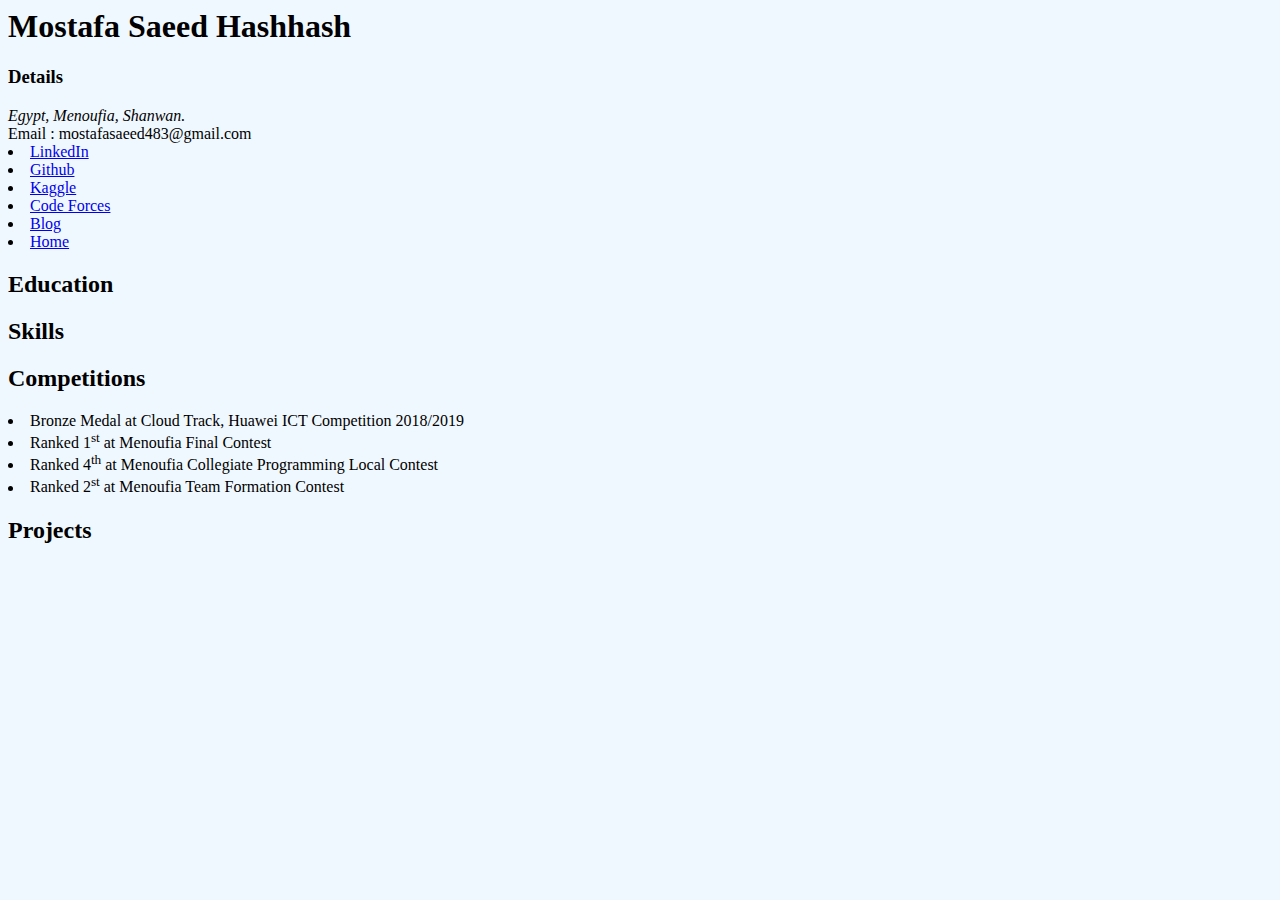
==== index.html @ 3aeddfa9 "f" ====
<html>
    <head>
        <title> Mostafa </title>
        <link rel="stylesheet"  href="style.css" >
        <link rel="icon" href="me.jpg">
    </head>

    <body>

        <div class="head">
            <div class="cont">
                <h1> Mostafa Saeed Hashhash </h1>
                <h3> Details </h3>
                <address> Egypt, Menoufia, Shanwan.</address>
                Email : mostafasaeed483@gmail.com
                <li><a href="https://www.linkedin.com/in/mostafa-saeed/"> LinkedIn </a></li>
                <li><a href="https://github.com/mostafa-hashhash"> Github </a></li>
                <li><a href="https://www.kaggle.com/mostafas"> Kaggle </a></li>
                <li><a href="http://codeforces.com/profile/mostafa_hashhash"> Code Forces </a></li>

                <li> <a href="blog.html"> Blog </a> </li>
                <li> <a href="index.html"> Home </a> </li>
            </div>
        </div>

        <div class="edu">
            <div class="cont">
                <h2>
                    Education
                </h2>
            </div>
        </div>

        <div class="sk">
            <div class="cont">
                <h2>
                    Skills
                </h2>
            </div>
        </div>       
        
        <div class="comp">
            <div class="cont">
                <h2> Competitions </h2>
                <lu>
                    <li> Bronze Medal at Cloud Track, Huawei ICT Competition 2018/2019  </li>
                    <li> Ranked 1<sup>st</sup> at Menoufia Final Contest </li>
                    <li> Ranked 4<sup>th</sup> at Menoufia Collegiate Programming Local Contest </li>
                    <li> Ranked 2<sup>st</sup> at Menoufia Team Formation Contest </li>
                </lu>
            </div>
        </div>
        
        </div class="proj">        
        <div class="cont">
                <h2>
                    Projects 
                </h2>
            </div>
        </div>

    </body>
</html>
---- style.css ----
body
{
    background-color: aliceblue
}
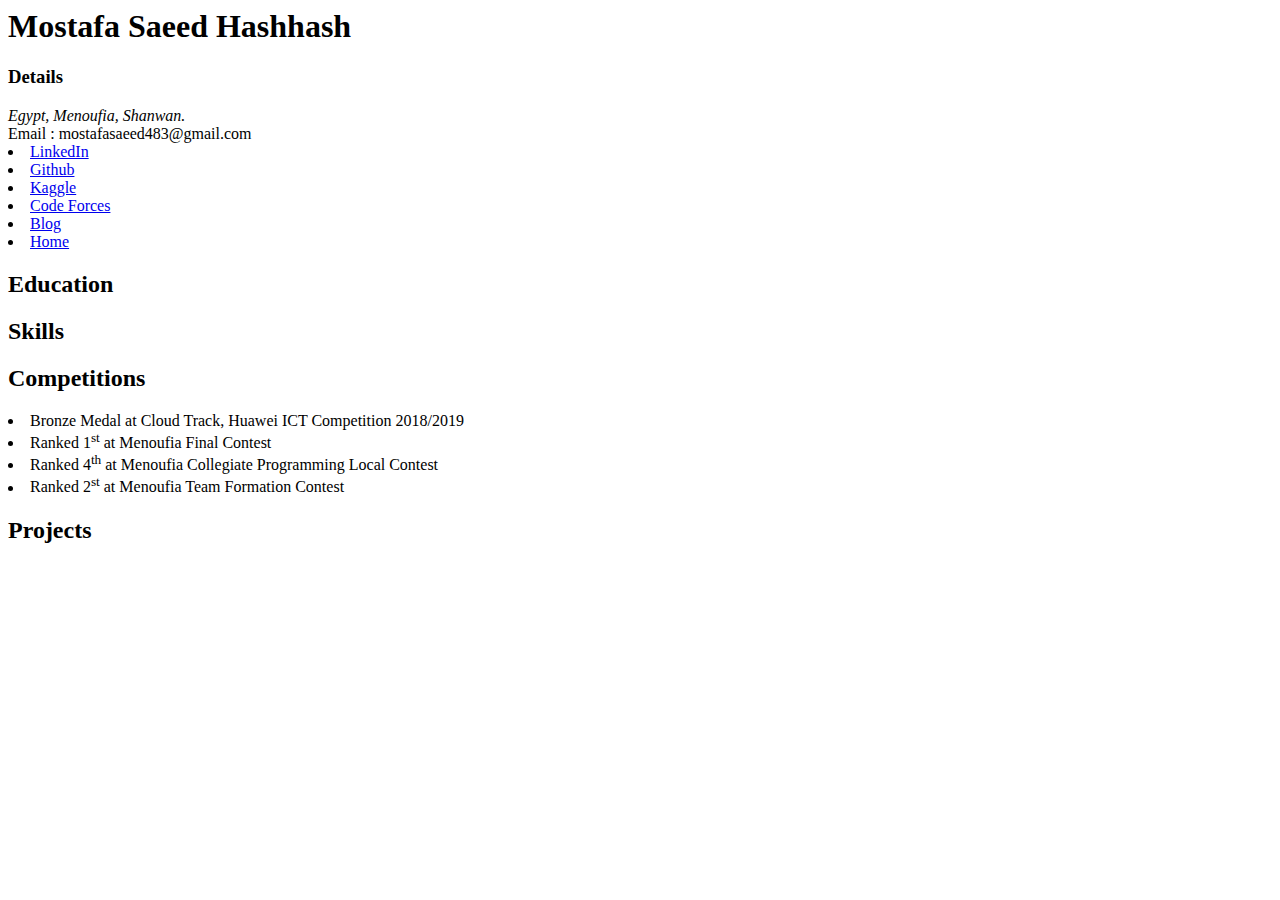
==== commit 2cef2bcd: "5" ====
--- a/index.html
+++ b/index.html
@@ -55,6 +55,7 @@
         <div class="cont">
                 <h2>
                     Projects 
+        
                 </h2>
             </div>
         </div>
--- a/style.css
+++ b/style.css
@@ -1,5 +1 @@
-body
-{
-    background-color: aliceblue
-}
 
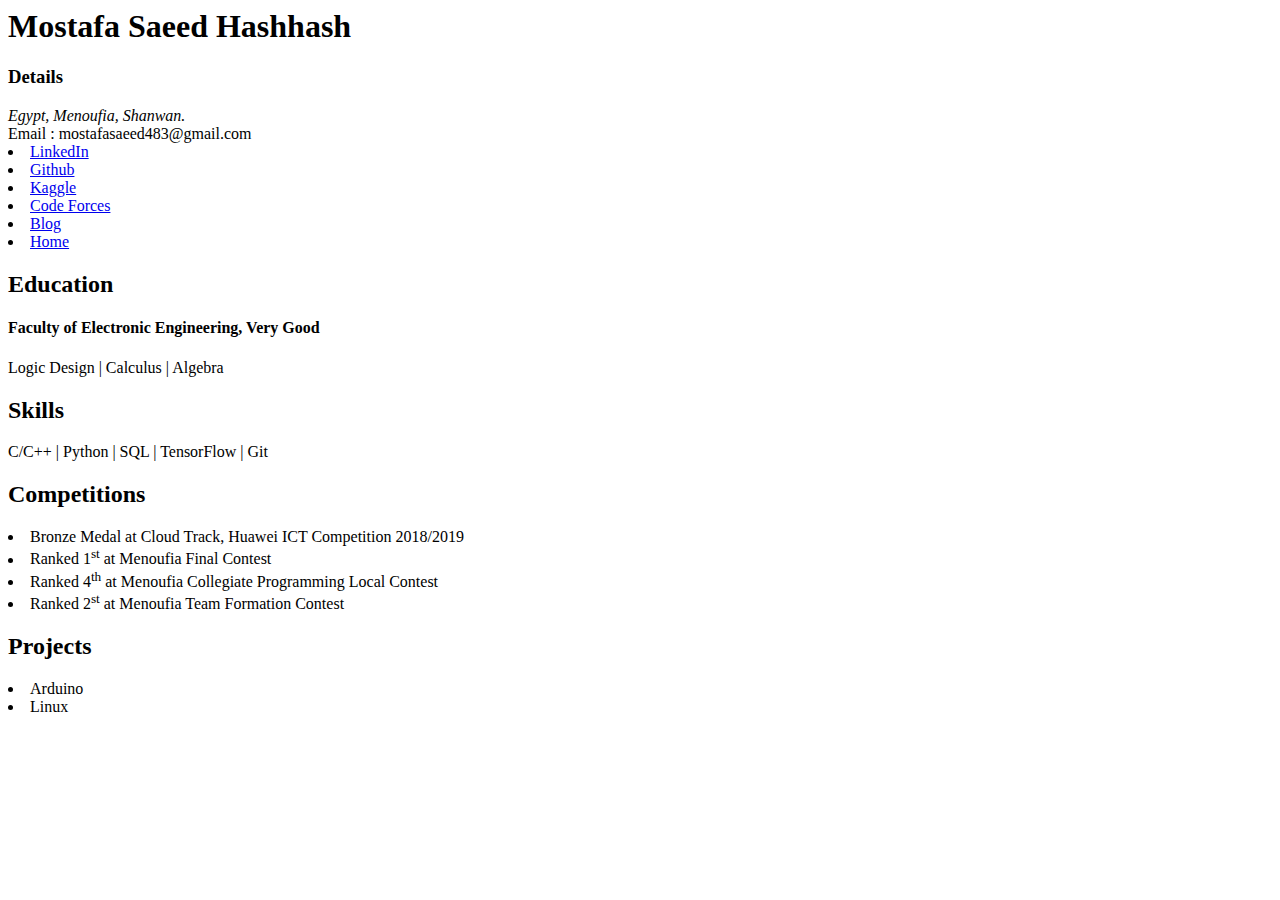
==== commit 704325b6: "6" ====
--- a/index.html
+++ b/index.html
@@ -25,17 +25,16 @@
 
         <div class="edu">
             <div class="cont">
-                <h2>
-                    Education
-                </h2>
+                <h2> Education </h2>
+                <h4> Faculty of Electronic Engineering, Very Good</h4>
+                <p> Logic Design | Calculus | Algebra </p>
             </div>
         </div>
 
         <div class="sk">
             <div class="cont">
-                <h2>
-                    Skills
-                </h2>
+                <h2> Skills </h2>
+                <p> C/C++ | Python | SQL | TensorFlow | Git</p> 
             </div>
         </div>       
         
@@ -53,10 +52,9 @@
         
         </div class="proj">        
         <div class="cont">
-                <h2>
-                    Projects 
-        
-                </h2>
+                <h2> Projects </h2>
+                <li> Arduino </li>
+                <li> Linux</li>
             </div>
         </div>
 
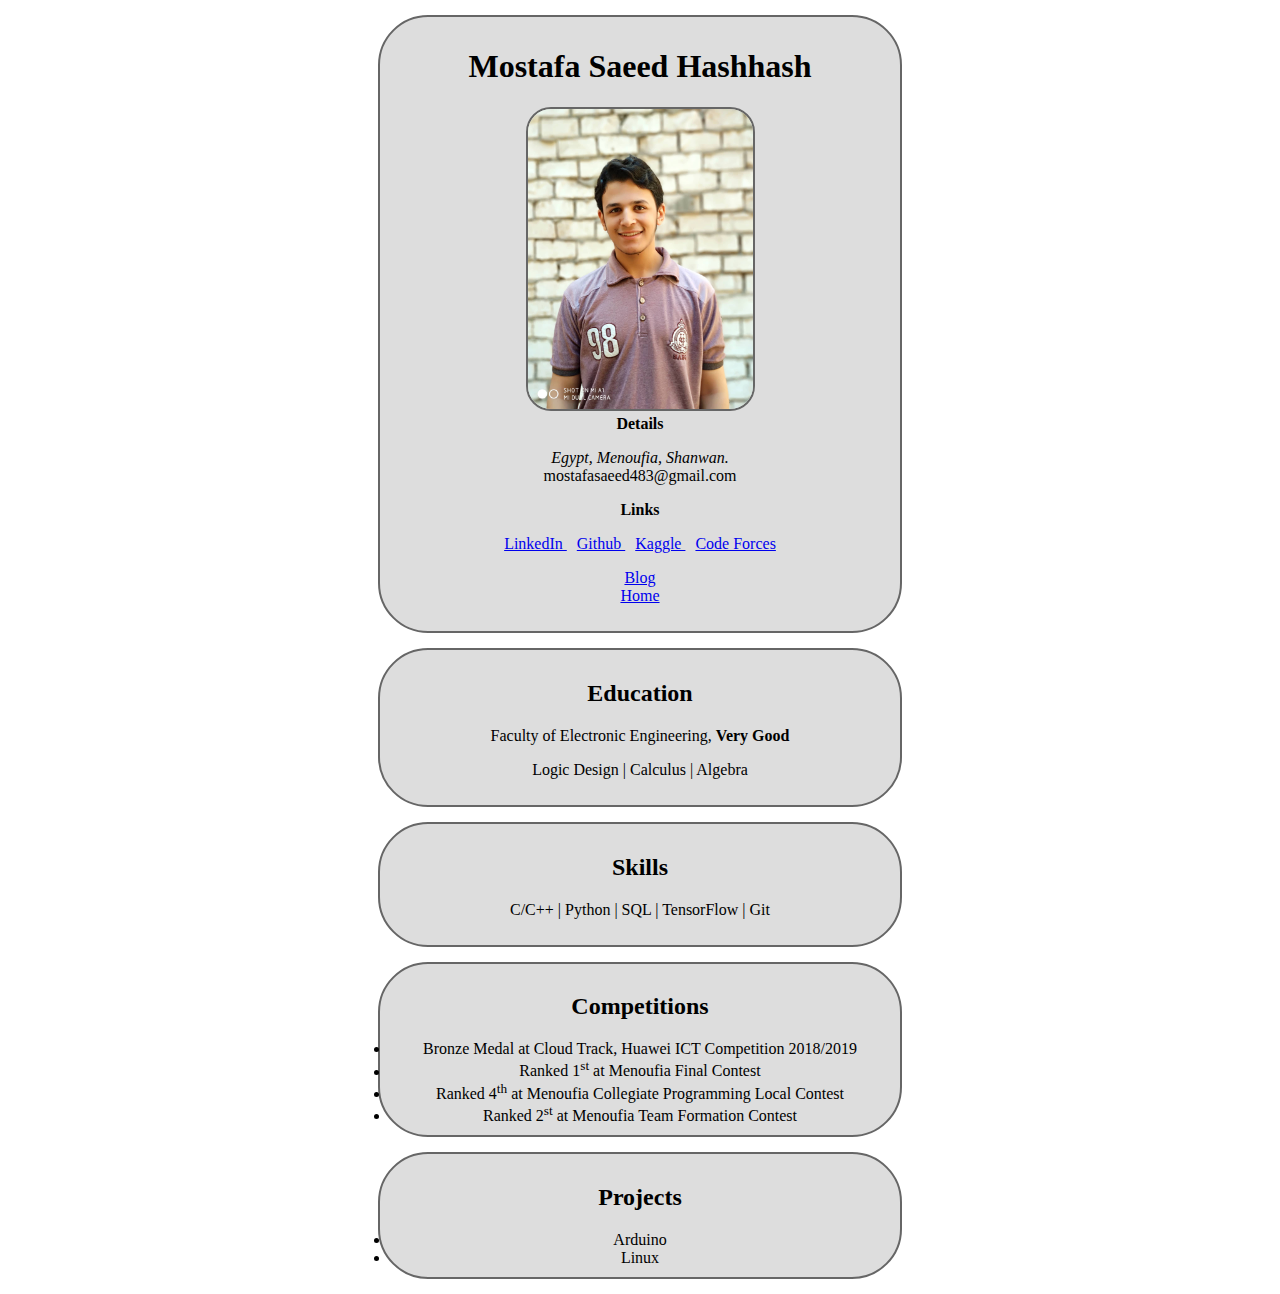
==== commit 35a24628: "adding some style" ====
--- a/index.html
+++ b/index.html
@@ -1,5 +1,7 @@
+<!DOCTYPE html>
 <html>
     <head>
+        <meta name="description" content="Mostafa Hashhash Personal Profile">
         <title> Mostafa </title>
         <link rel="stylesheet"  href="style.css" >
         <link rel="icon" href="me.jpg">
@@ -10,23 +12,34 @@
         <div class="head">
             <div class="cont">
                 <h1> Mostafa Saeed Hashhash </h1>
-                <h3> Details </h3>
-                <address> Egypt, Menoufia, Shanwan.</address>
-                Email : mostafasaeed483@gmail.com
-                <li><a href="https://www.linkedin.com/in/mostafa-saeed/"> LinkedIn </a></li>
-                <li><a href="https://github.com/mostafa-hashhash"> Github </a></li>
-                <li><a href="https://www.kaggle.com/mostafas"> Kaggle </a></li>
-                <li><a href="http://codeforces.com/profile/mostafa_hashhash"> Code Forces </a></li>
+                <img src="me.jpg" title=" Welcome My Friend :) " alt="Mostafa's Photo"  > 
+                <br>
+                <span> Details </span>
+                <ul class="details">
+                    <li> <address> Egypt, Menoufia, Shanwan.</address> </li>
+                    <li> mostafasaeed483@gmail.com</li>
+                </ul>
 
-                <li> <a href="blog.html"> Blog </a> </li>
-                <li> <a href="index.html"> Home </a> </li>
+                <span>Links</span>
+                <ul class="links">
+                    
+                    <li><a href="https://www.linkedin.com/in/mostafa-saeed/" target="_blank" > LinkedIn </a></li>
+                    <li><a href="https://github.com/mostafa-hashhash" target="_blank" > Github </a></li>
+                    <li><a href="https://www.kaggle.com/mostafas" target="_blank" > Kaggle </a></li>
+                    <li><a href="http://codeforces.com/profile/mostafa_hashhash" target="_blank" > Code Forces </a></li>
+                </ul>
+
+                <ul>
+                    <li> <a href="blog.html" target="_blank" > Blog </a> </li>
+                    <li> <a href="index.html"> Home </a> </li>                
+                </ul>
             </div>
         </div>
 
         <div class="edu">
             <div class="cont">
                 <h2> Education </h2>
-                <h4> Faculty of Electronic Engineering, Very Good</h4>
+                <p> Faculty of Electronic Engineering, <span>Very Good</span></p>
                 <p> Logic Design | Calculus | Algebra </p>
             </div>
         </div>
@@ -58,5 +71,7 @@
             </div>
         </div>
 
+        
+
     </body>
 </html>
--- a/style.css
+++ b/style.css
@@ -1 +1,38 @@
 
+.cont 
+{
+    background-color: #dddddd;
+    padding: 10px ;
+    width: 500px;
+    margin: 15px auto ;
+    border-radius: 50px;
+    border : 2px solid #666 ;
+    text-align: center;
+    
+}
+
+
+img
+{
+    height: 300px;
+    border: 2px solid #666;
+    border-radius: 25px;
+}
+
+span
+{
+    font-weight: bold;
+
+}
+
+ul 
+{
+    list-style: none;
+    padding-inline-start: 0px;
+}
+
+.links li
+{
+    display: inline;
+    padding: 0px 5px ;
+}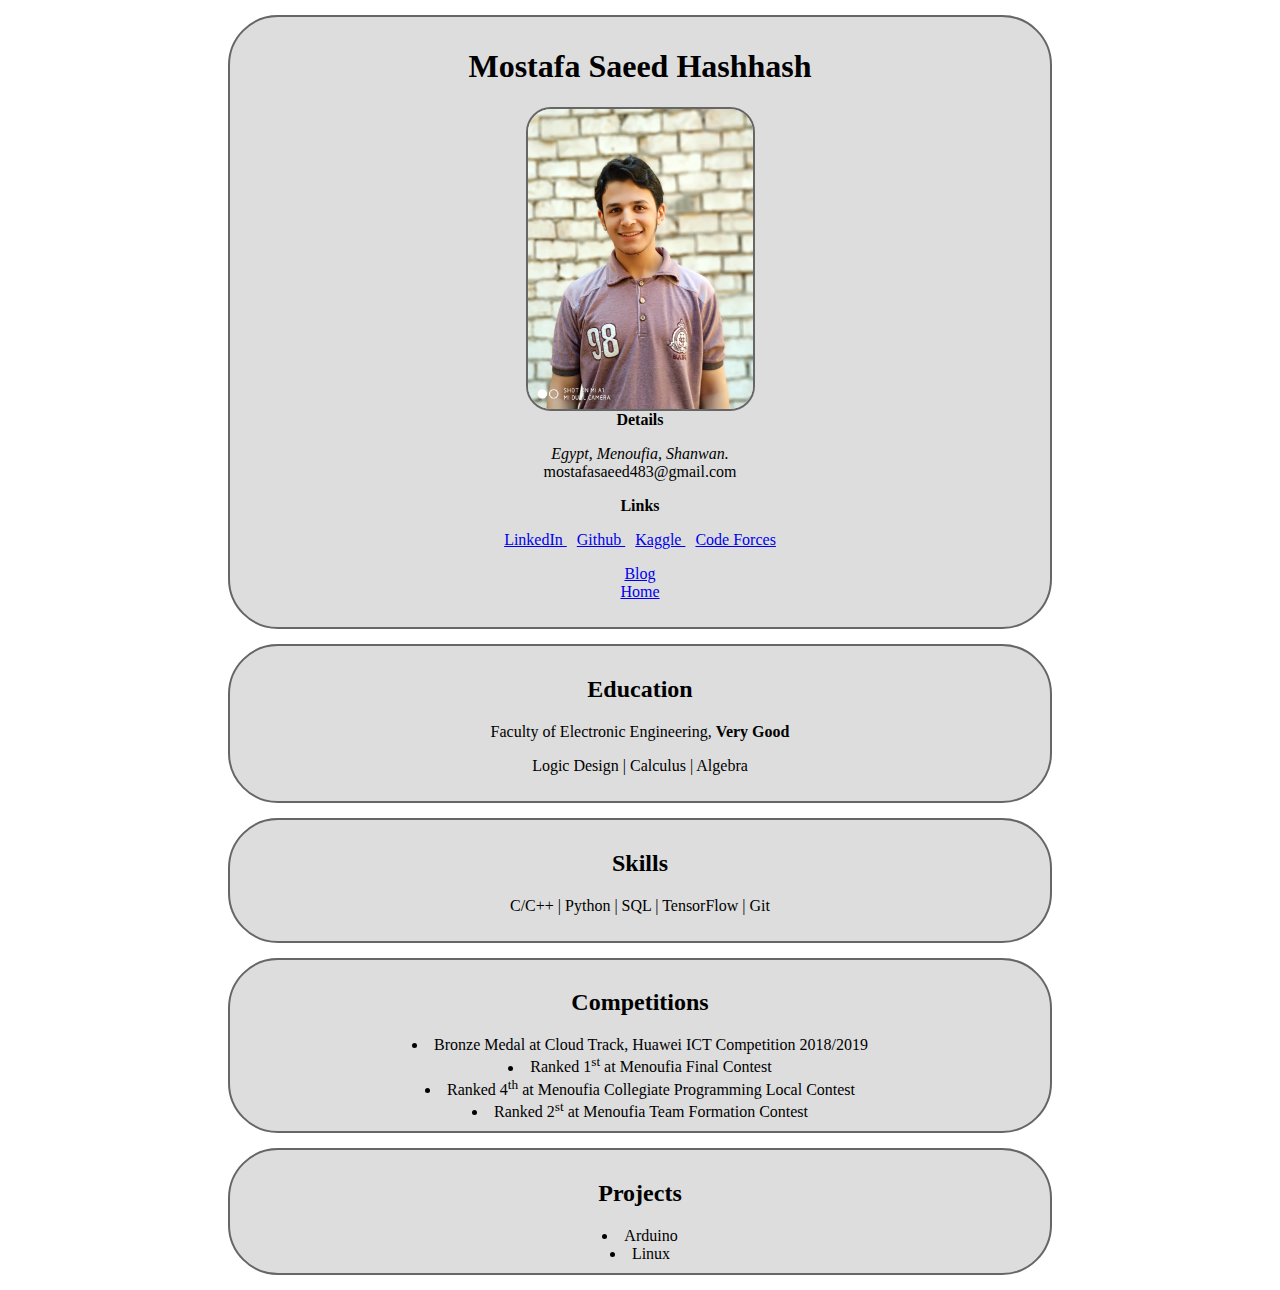
==== commit d9be113a: "modify" ====
--- a/index.html
+++ b/index.html
@@ -1,4 +1,3 @@
-<!DOCTYPE html>
 <html>
     <head>
         <meta name="description" content="Mostafa Hashhash Personal Profile">
--- a/style.css
+++ b/style.css
@@ -3,7 +3,7 @@
 {
     background-color: #dddddd;
     padding: 10px ;
-    width: 500px;
+    width: 800px;
     margin: 15px auto ;
     border-radius: 50px;
     border : 2px solid #666 ;
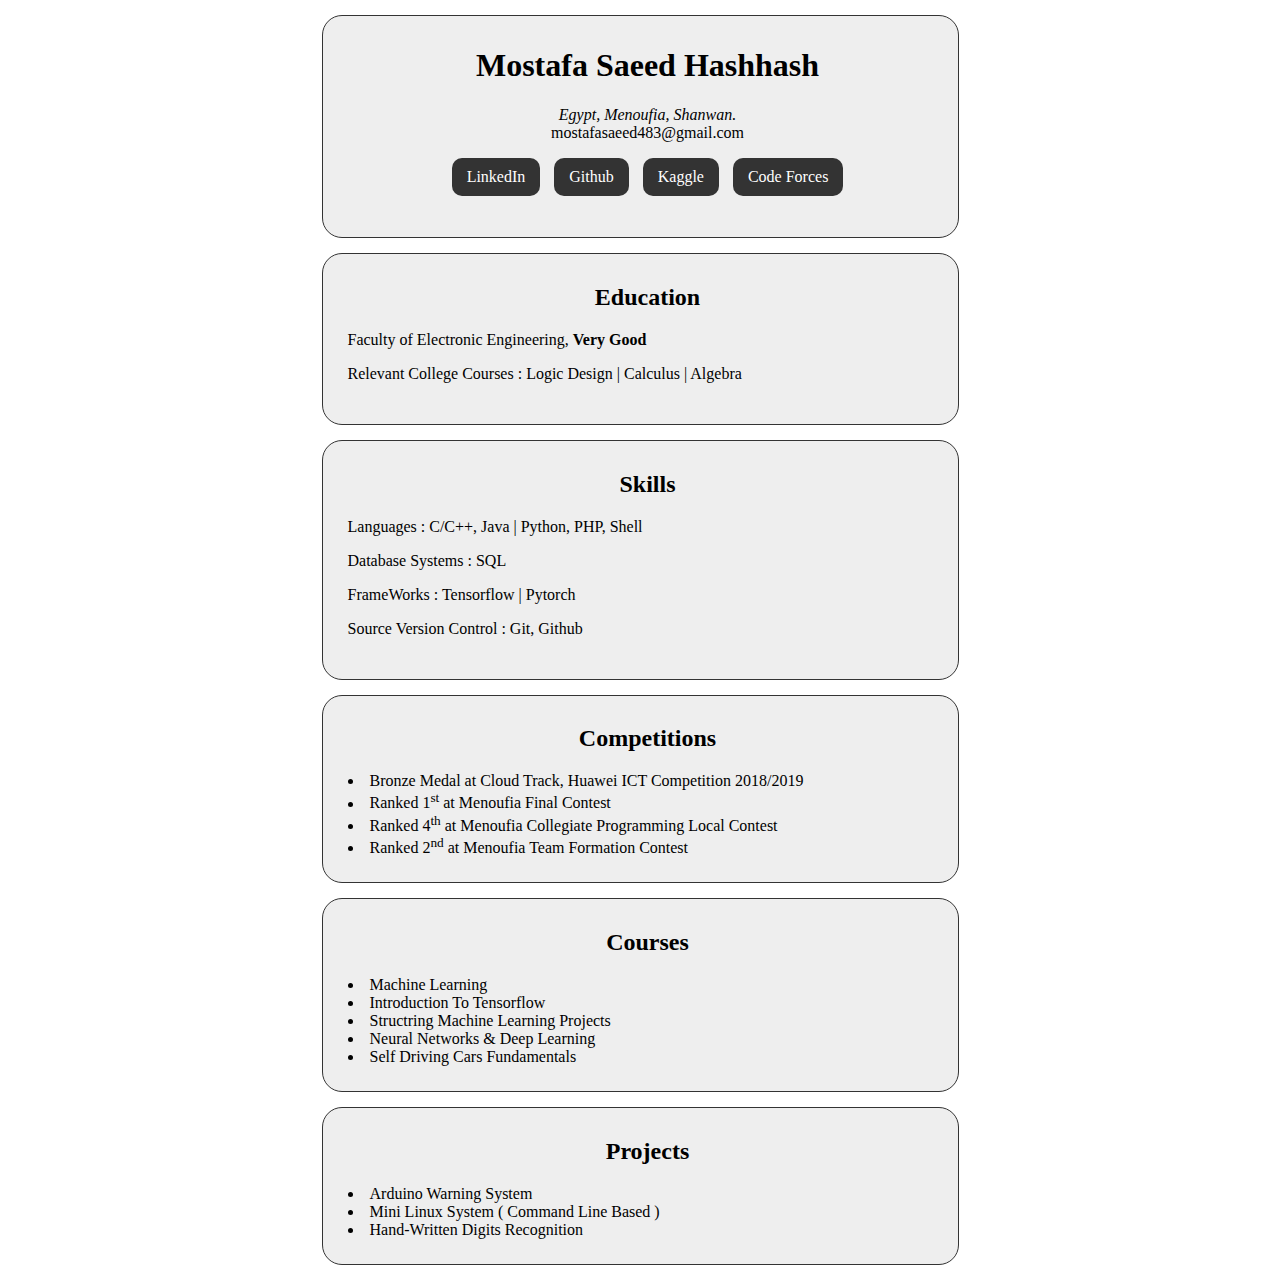
==== commit 9badb7ee: "changes" ====
--- a/index.html
+++ b/index.html
@@ -11,42 +11,42 @@
         <div class="head">
             <div class="cont">
                 <h1> Mostafa Saeed Hashhash </h1>
-                <img src="me.jpg" title=" Welcome My Friend :) " alt="Mostafa's Photo"  > 
-                <br>
-                <span> Details </span>
-                <ul class="details">
-                    <li> <address> Egypt, Menoufia, Shanwan.</address> </li>
-                    <li> mostafasaeed483@gmail.com</li>
-                </ul>
+                <!-- img src="me.jpg" title=" Welcome My Friend :) " alt="Mostafa's Photo"  --> 
+                    <ul class="details">
+                        <li> <address> Egypt, Menoufia, Shanwan.</address> </li>
+                        <li> mostafasaeed483@gmail.com</li>
+                    </ul>
 
-                <span>Links</span>
-                <ul class="links">
-                    
-                    <li><a href="https://www.linkedin.com/in/mostafa-saeed/" target="_blank" > LinkedIn </a></li>
-                    <li><a href="https://github.com/mostafa-hashhash" target="_blank" > Github </a></li>
-                    <li><a href="https://www.kaggle.com/mostafas" target="_blank" > Kaggle </a></li>
-                    <li><a href="http://codeforces.com/profile/mostafa_hashhash" target="_blank" > Code Forces </a></li>
-                </ul>
+                    <ul class="links">
+                        <li><a href="https://www.linkedin.com/in/mostafa-saeed/" target="_blank" > LinkedIn </a></li>
+                        <li><a href="https://github.com/mostafa-hashhash" target="_blank" > Github </a></li>
+                        <li><a href="https://www.kaggle.com/mostafas" target="_blank" > Kaggle </a></li>
+                        <li><a href="http://codeforces.com/profile/mostafa_hashhash" target="_blank" > Code Forces </a></li>
+                    </ul>
 
-                <ul>
+<!--            <ul>
                     <li> <a href="blog.html" target="_blank" > Blog </a> </li>
                     <li> <a href="index.html"> Home </a> </li>                
                 </ul>
+-->
             </div>
         </div>
 
         <div class="edu">
             <div class="cont">
                 <h2> Education </h2>
-                <p> Faculty of Electronic Engineering, <span>Very Good</span></p>
-                <p> Logic Design | Calculus | Algebra </p>
+                    <p> Faculty of Electronic Engineering, <span>Very Good</span></p>
+                    <p> Relevant College Courses : Logic Design | Calculus | Algebra </p>
             </div>
         </div>
 
         <div class="sk">
             <div class="cont">
                 <h2> Skills </h2>
-                <p> C/C++ | Python | SQL | TensorFlow | Git</p> 
+                    <p> Languages : C/C++, Java | Python, PHP, Shell </p>
+                    <p> Database Systems : SQL</p>
+                    <p> FrameWorks : Tensorflow | Pytorch </p>
+                    <p>Source Version Control : Git, Github </p> 
             </div>
         </div>       
         
@@ -57,20 +57,33 @@
                     <li> Bronze Medal at Cloud Track, Huawei ICT Competition 2018/2019  </li>
                     <li> Ranked 1<sup>st</sup> at Menoufia Final Contest </li>
                     <li> Ranked 4<sup>th</sup> at Menoufia Collegiate Programming Local Contest </li>
-                    <li> Ranked 2<sup>st</sup> at Menoufia Team Formation Contest </li>
+                    <li> Ranked 2<sup>nd</sup> at Menoufia Team Formation Contest </li>
                 </lu>
             </div>
         </div>
-        
-        </div class="proj">        
-        <div class="cont">
-                <h2> Projects </h2>
-                <li> Arduino </li>
-                <li> Linux</li>
+
+        <div class="courses">
+            <div class="cont">
+                <h2> Courses </h2>
+                <lu>
+                    <li> Machine Learning  </li>
+                    <li> Introduction To Tensorflow </li>
+                    <li> Structring Machine Learning Projects </li>
+                    <li> Neural Networks & Deep Learning </li>
+                    <li> Self Driving Cars Fundamentals </li>
+                </lu>
             </div>
         </div>
 
         
+        </div class="proj">        
+            <div class="cont">
+                <h2> Projects </h2>
+                <li> Arduino Warning System </li>
+                <li> Mini Linux System ( Command Line Based ) </li>
+                <li> Hand-Written Digits Recognition </li>
+            </div>
+        </div>
 
     </body>
 </html>
--- a/style.css
+++ b/style.css
@@ -1,22 +1,33 @@
 
 .cont 
 {
-    background-color: #dddddd;
-    padding: 10px ;
-    width: 800px;
+    background-color: #eee;
+    padding: 10px 10px 25px 25px ;
+    width: 600px;
     margin: 15px auto ;
-    border-radius: 50px;
-    border : 2px solid #666 ;
-    text-align: center;
+    border-radius: 20px;
+    border : 1px solid #333 ;
     
 }
 
+h1 ,h2,h3
+{
+    text-align: center;
+}
+
+.head 
+{
+    text-align: center;
+
+}
 
 img
 {
-    height: 300px;
-    border: 2px solid #666;
-    border-radius: 25px;
+    height: 200px;
+    width: 33%;
+    border: 1px solid #333;
+    border-radius: 250px;
+
 }
 
 span
@@ -35,4 +46,22 @@
 {
     display: inline;
     padding: 0px 5px ;
+}
+
+a:link, a:visited {
+    background-color: #333;
+    color: white;
+    padding: 10px 15px;
+    text-align: center;
+    text-decoration: none;
+    display: inline-block;
+  }
+  
+  a:hover, a:active {
+    background-color:#111;
+  }
+
+a
+{ 
+    border-radius: 10px;
 }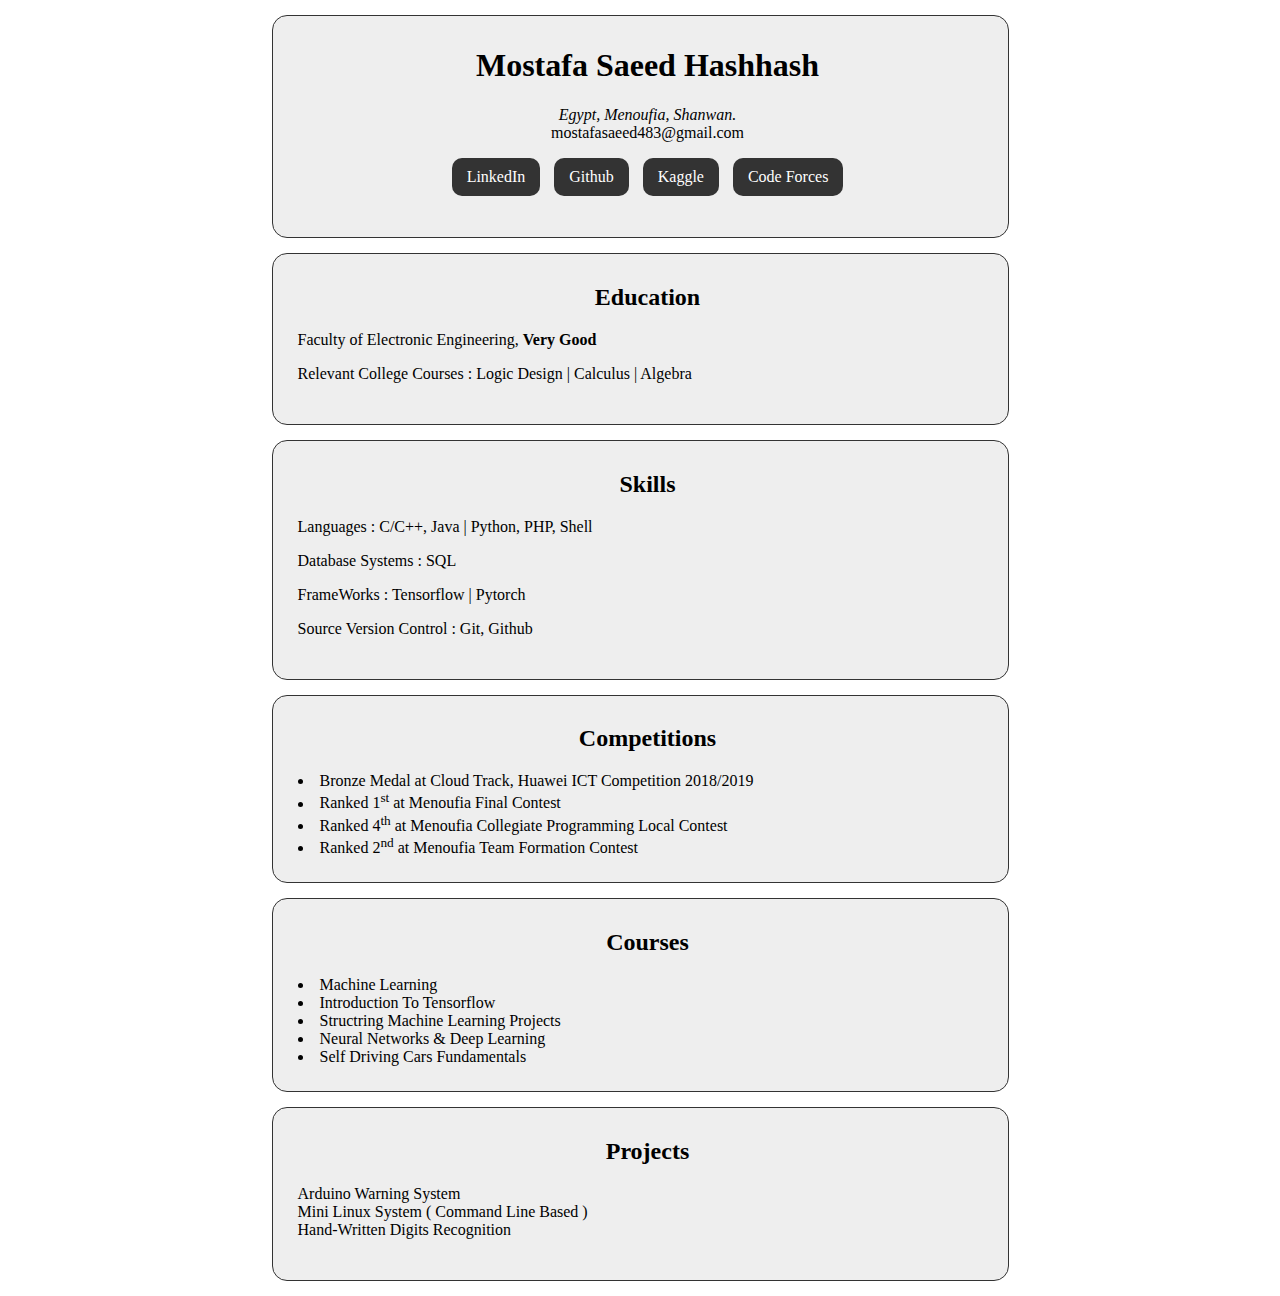
==== commit db221a2f: "," ====
--- a/index.html
+++ b/index.html
@@ -74,14 +74,15 @@
                 </lu>
             </div>
         </div>
-
         
         </div class="proj">        
             <div class="cont">
                 <h2> Projects </h2>
-                <li> Arduino Warning System </li>
-                <li> Mini Linux System ( Command Line Based ) </li>
-                <li> Hand-Written Digits Recognition </li>
+                    <ul>
+                        <li> Arduino Warning System </li>
+                        <li> Mini Linux System ( Command Line Based ) </li>
+                        <li> Hand-Written Digits Recognition </li>
+                    </ul>
             </div>
         </div>
 
--- a/style.css
+++ b/style.css
@@ -3,9 +3,9 @@
 {
     background-color: #eee;
     padding: 10px 10px 25px 25px ;
-    width: 600px;
+    width: 700px;
     margin: 15px auto ;
-    border-radius: 20px;
+    border-radius: 15px;
     border : 1px solid #333 ;
     
 }
